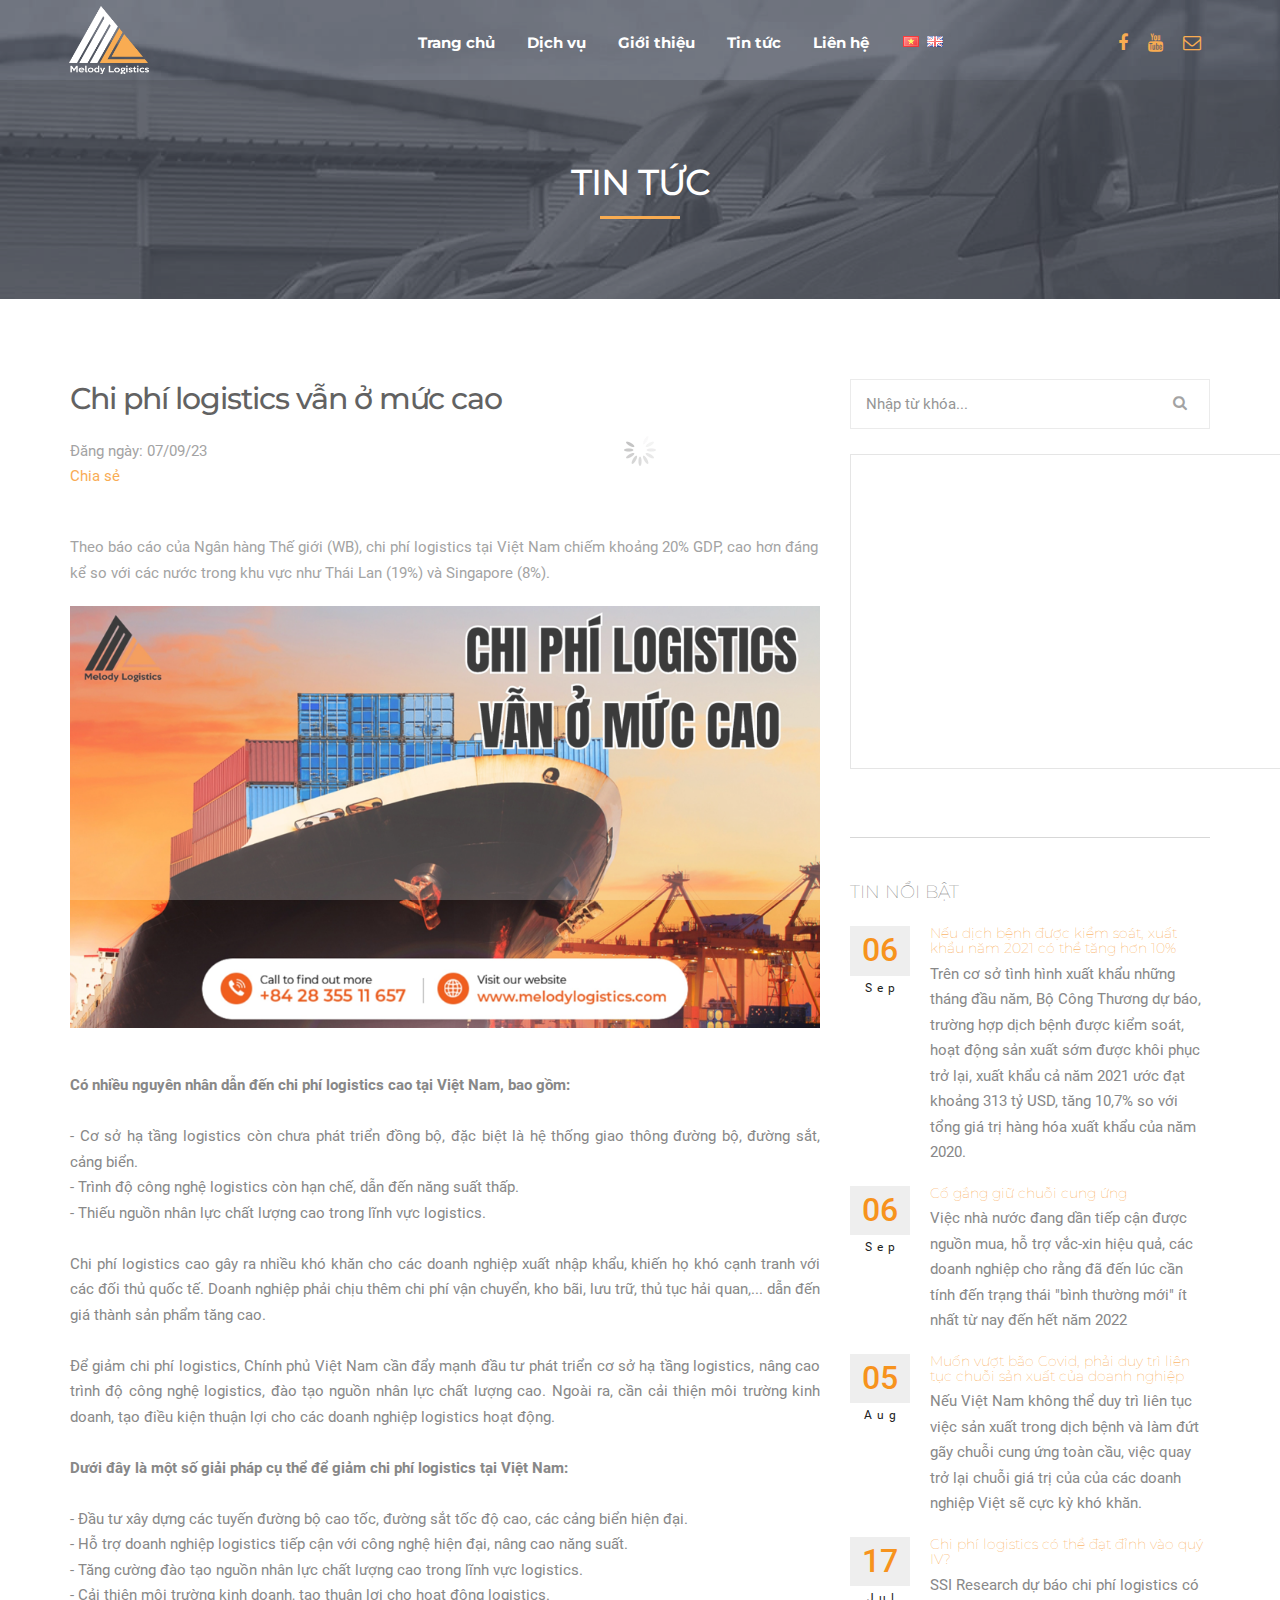
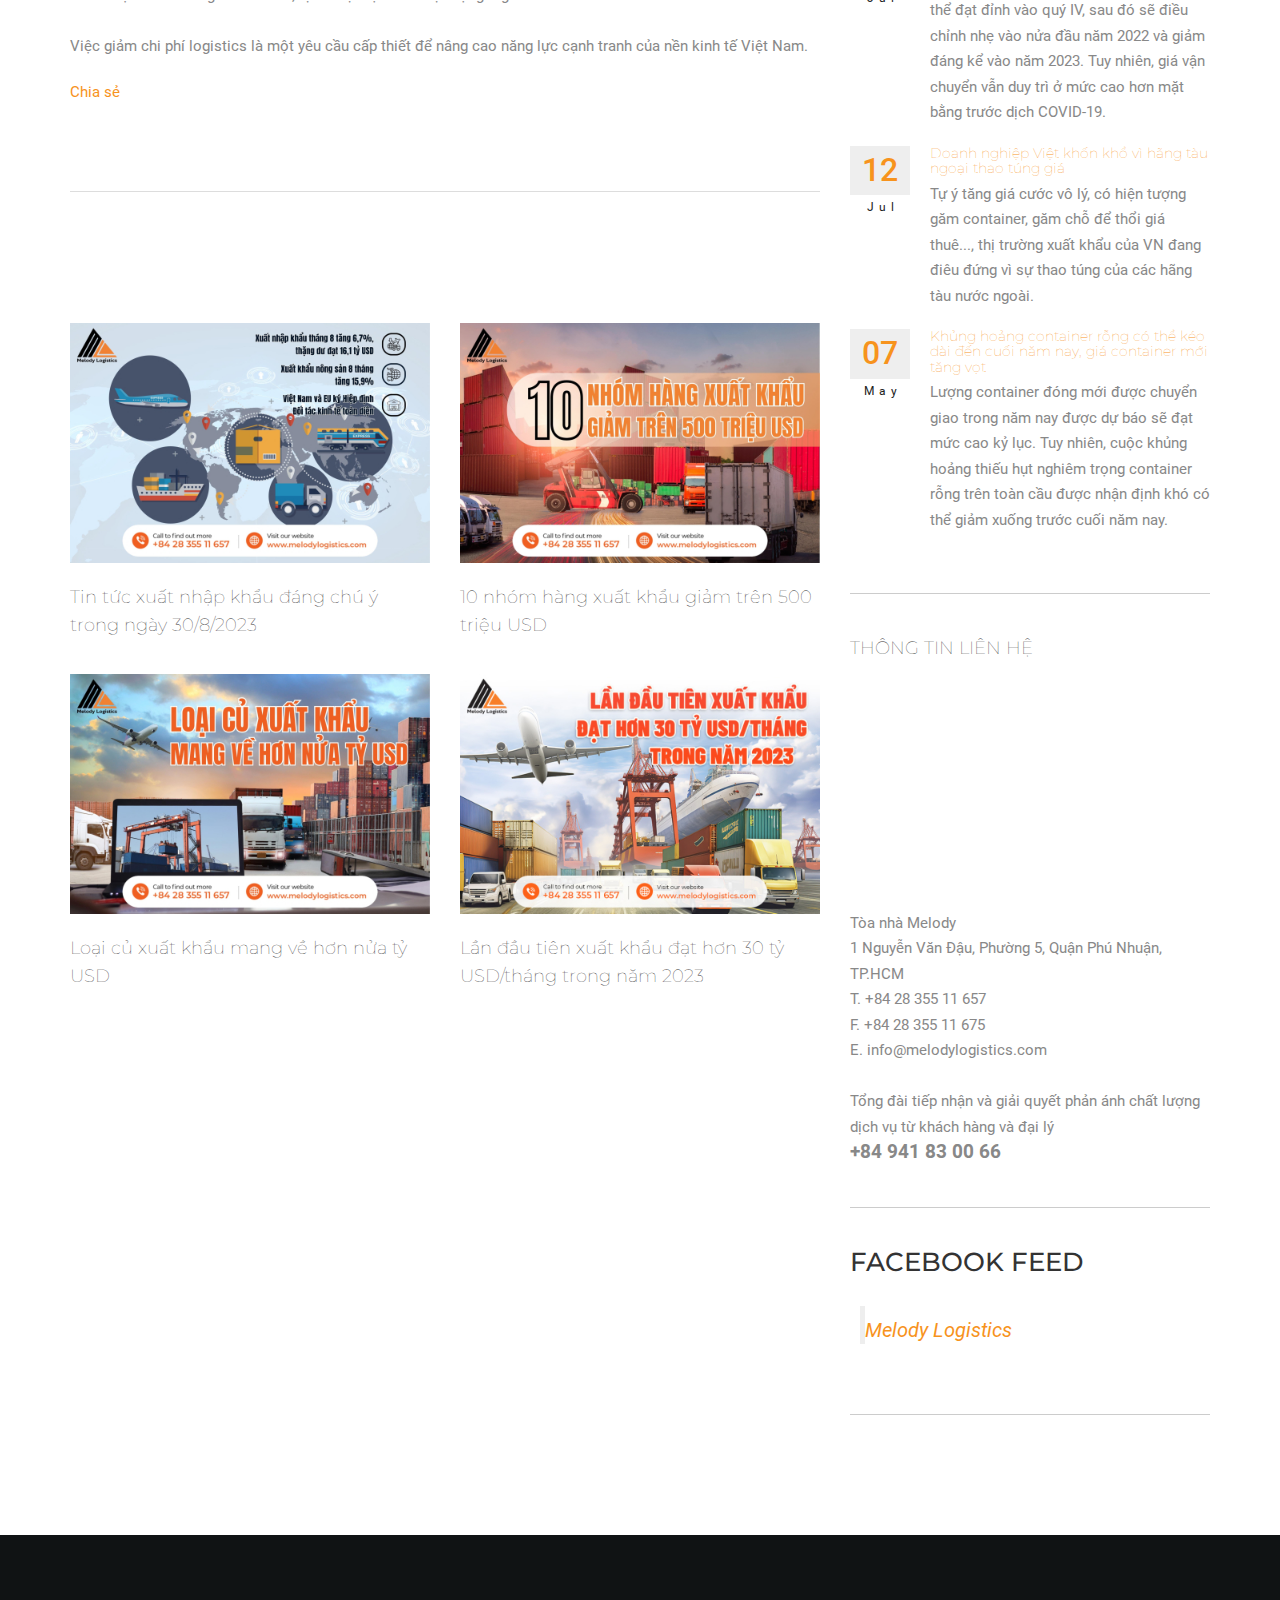
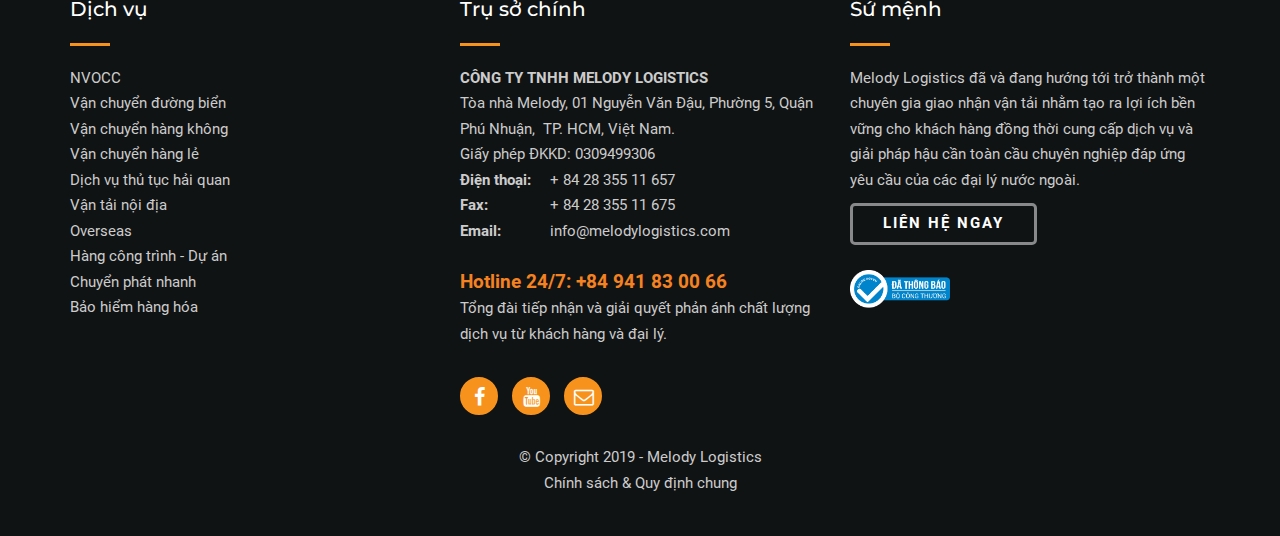
==== bang-nhieu-no-luc-xuat-khau-ca-nam-2023-se-dat-ket-qua-kha-quan-1033.html @ c4e20d97 "init website" ====
<!DOCTYPE html>
<html lang="vi">
<head>
    <title>Chi phí logistics vẫn ở mức cao</title>
    <link rel="canonical" href="chi-phi-logistics-van-o-muc-cao-1032.html">
    	<meta http-equiv="Content-Type" content="text/html; charset=utf-8" />
	<!-- Responsive -->
	<meta http-equiv="X-UA-Compatible" content="IE=edge">
	<meta name="viewport" content="width=device-width, initial-scale=1.0, maximum-scale=1.0, user-scalable=0">
	<!--[if lt IE 9]><script src="https://cdnjs.cloudflare.com/ajax/libs/html5shiv/3.7.3/html5shiv.js"></script><![endif]-->
	<!--[if lt IE 9]><script src="js/respond.js"></script><![endif]-->
		<meta name="keywords" content="logistics">
	<meta name="description" content="Theo báo cáo của Ngân hàng Thế giới (WB), chi phí logistics tại Việt Nam chiếm khoảng 20% GDP, cao hơn đáng kể so với các nước trong khu vực như Thái Lan (19%) và Singapore (8%).">
	<meta name="category" content="Logistics, Xuất khẩu, nhập khẩu, Vận chuyển hàng không, Vận chuyển đường biển, Vận chuyển nội địa, Khai báo hải quan" />
	<meta name="author" content="melodylogistics.com" />
	<meta name="format-detection" content="telephone=no">
	<meta name="resource-type" content="Document" />
	<meta name="distribution" content="Global" />
	<meta name="revisit-after" content="1 day" />
	<meta name="robots" content="index, follow">	<meta name="language" content="vi,en" />
	
	<link rel="alternate" href="http://melodylogistics.com/chi-phi-logistics-van-o-muc-cao-1032.html" hreflang="vi-vn">
	    <link rel="alternate" href="http://melodylogistics.com/home-en.html" hreflang="en-us">
    
	<link rel="shortcut icon" href="templates/pc/01/assets/img/brand-icon.png">
	<link rel="image_src" href="templates/pc/01/assets/img/brand-logo.png" />

	<link rel="stylesheet" type="text/css" href="templates/pc/01/assets/css/bootstrap.css" media="screen" />
	<link rel="stylesheet" type="text/css" href="templates/pc/01/assets/css/import-font.css" media="screen" />
	<link rel="stylesheet" type="text/css" href="templates/pc/01/assets/fonts/font-awesome/css/font-awesome.css" media="screen" />
	<link rel="stylesheet" type="text/css" href="templates/pc/01/assets/fonts/et-line-font/style.css" media="screen" />
	<link rel="stylesheet" type="text/css" href="templates/pc/01/assets/rs-plugin/css/settings.css" media="screen" />
	<link rel="stylesheet" type="text/css" href="templates/pc/01/assets/css/owl.carousel.css" media="screen" />
	<link rel="stylesheet" type="text/css" href="templates/pc/01/assets/css/owl.theme.css" media="screen" />
	<link rel="stylesheet" type="text/css" href="templates/pc/01/assets/css/animate.css" media="screen" />
	<link rel="stylesheet" type="text/css" href="templates/pc/01/assets/css/magnific-popup.css" media="screen" />
	<link rel="stylesheet" type="text/css" href="templates/pc/01/assets/css/jquery-ui.css" media="screen" />
	<link rel="stylesheet" type="text/css" href="templates/pc/01/assets/css/let-it-snow.css" media="screen" />
	
		<link rel="stylesheet" type="text/css" href="templates/pc/01/assets/css/fonts.css?v=1530714204" media="screen" />
	
		<link rel="stylesheet" type="text/css" href="templates/pc/01/assets/css/style.css?v=1597909998" media="screen" />
	
	<link rel="stylesheet" type="text/css" href="templates/pc/01/assets/css/rev-settings.css" media="screen" />
	

	<!-- Google Tag Manager -->
	<script>(function(w,d,s,l,i){w[l]=w[l]||[];w[l].push({'gtm.start':
	new Date().getTime(),event:'gtm.js'});var f=d.getElementsByTagName(s)[0],
	j=d.createElement(s),dl=l!='dataLayer'?'&l='+l:'';j.async=true;j.src=
	'gtm.js?id='+i+dl;f.parentNode.insertBefore(j,f);
	})(window,document,'script','dataLayer','GTM-MRBWMZ5');</script>
	<!-- End Google Tag Manager -->    <link rel="image_src" href="uploads/2023/melodylogistics_com_ctc_t1694069245_yGzT.jpg" />
    <meta property="og:type" content="website" />
    <meta property="og:site_name" content="Melody Logistics" />
    <meta property="og:title" content="Chi phí logistics vẫn ở mức cao" />
    <meta property="og:image" content="http://melodylogistics.com/uploads/2023/melodylogistics_com_ctc_t1694069245_yGzT.jpg" />
    <meta property="og:image:secure_url" content="uploads/2023/melodylogistics_com_ctc_t1694069245_yGzT.jpg" />
    <meta property="og:image:alt" content="Chi phí logistics vẫn ở mức cao" />
    <meta property="og:description" content="Theo báo cáo của Ngân hàng Thế giới (WB), chi phí logistics tại Việt Nam chiếm khoảng 20% GDP, cao hơn đáng kể so với các nước trong khu vực như Thái Lan (19%) và Singapore (8%)." />
    <meta property="og:url" content="chi-phi-logistics-van-o-muc-cao-1032.html" />
</head>
<body>

    <div id="preloader"></div>
    <div id="wrapper">
               <!-- Google Tag Manager (noscript) -->
        <noscript><iframe src="ns.html?id=GTM-MRBWMZ5"
        height="0" width="0" style="display:none;visibility:hidden"></iframe></noscript>
        <!-- End Google Tag Manager (noscript) -->


<!-- Messenger Plugin chat Code -->
    <div id="fb-root"></div>

    <!-- Your Plugin chat code -->
    <div id="fb-customer-chat" class="fb-customerchat">
    </div>

    <script>
      var chatbox = document.getElementById('fb-customer-chat');
      chatbox.setAttribute("page_id", "296830853773862");
      chatbox.setAttribute("attribution", "biz_inbox");
    </script>

        <!-- Your SDK code -->
        <script>
          window.fbAsyncInit = function() {
            FB.init({
              xfbml            : true,
              version          : 'v14.0'
            });
          };

          (function(d, s, id) {
            var js, fjs = d.getElementsByTagName(s)[0];
            if (d.getElementById(id)) return;
            js = d.createElement(s); js.id = id;
            js.src = 'https://connect.facebook.net/vi_VN/sdk/xfbml.customerchat.js';
            fjs.parentNode.insertBefore(js, fjs);
          }(document, 'script', 'facebook-jssdk'));
        </script>
    
        <!-- Your customer chat code -->
        <div class="fb-customerchat"
        attribution=setup_tool
        page_id="296830853773862"
        theme_color="#ff7e29"
        logged_in_greeting="Chúng tôi có thể giúp gì được cho bạn?"
        logged_out_greeting="Chúng tôi có thể giúp gì được cho bạn?">
        </div>
        <style>
        .fb_customer_chat_bubble_pop_in {
        bottom: 50pt !important;
        }
        .fb_customer_chat_bounce_in_v2 {
        bottom: 95pt !important;
        }
        </style>

        <!-- header begin -->
        <header>
            <div class="container">
                <span id="menu-btn"></span>
                <div class="row">
                    <div class="col-md-3">

                        <!-- logo begin -->
                        <div id="logo">
                            <div class="inner">
                                <a href="trang-chu.html" title="Trang chủ">
                                    <img src="templates/pc/01/assets/img/logo.png" alt="" class="logo-1">
                                    <img src="templates/pc/01/assets/img/logo-2.png" alt="" class="logo-2">
                                </a>

                            </div>
                        </div>
                        <!-- logo close -->

                    </div>

                    <div class="col-md-9">

                        <!-- mainmenu begin -->
                        <nav id="mainmenu-container">
                            <ul id="mainmenu">
                                <li><a href="trang-chu.html" title="Trang chủ">Trang chủ</a></li>
                                <li><a href="javascript:void(0);" title="Dịch vụ">Dịch vụ</a>
                                    <ul>
										                                        <li><a href="nvocc-1.html" title="NVOCC">NVOCC</a></li>
										                                        <li><a href="van-chuyen-duong-bien-2.html" title="Vận chuyển đường biển">Vận chuyển đường biển</a></li>
										                                        <li><a href="van-chuyen-hang-khong-3.html" title="Vận chuyển hàng không">Vận chuyển hàng không</a></li>
										                                        <li><a href="van-chuyen-hang-le-4.html" title="Vận chuyển hàng lẻ">Vận chuyển hàng lẻ</a></li>
										                                        <li><a href="dich-vu-thu-tuc-hai-quan-5.html" title="Dịch vụ thủ tục hải quan">Dịch vụ thủ tục hải quan</a></li>
										                                        <li><a href="van-tai-noi-dia-6.html" title="Vận tải nội địa">Vận tải nội địa</a></li>
										                                        <li><a href="overseas-7.html" title="Overseas">Overseas</a></li>
										                                        <li><a href="hang-cong-trinh-du-an-8.html" title="Hàng công trình - Dự án">Hàng công trình - Dự án</a></li>
										                                        <li><a href="chuyen-phat-nhanh-106.html" title="Chuyển phát nhanh">Chuyển phát nhanh</a></li>
										                                        <li><a href="bao-hiem-248.html" title="Bảo hiểm hàng hóa">Bảo hiểm hàng hóa</a></li>
										                                    </ul>
                                </li>
                                <li><a href="gioi-thieu-1.html" title="Giới thiệu">Giới thiệu</a></li>
                                <li><a href="javascript:void(0);" title="Tin tức">Tin tức</a>
                                    <ul>
										                                        <li><a href="tin-chuyen-nganh-1.html" title="Tin chuyên ngành">Tin chuyên ngành</a></li>
										                                        <li><a href="kien-thuc-chuyen-nganh-11.html" title="Kiến thức chuyên ngành">Kiến thức chuyên ngành</a></li>
										                                        <li><a href="tin-noi-bo-9.html" title="Tin nội bộ">Tin nội bộ</a></li>
										                                        <li><a href="tuyen-dung-10.html" title="Tuyển dụng">Tuyển dụng</a></li>
										                                    </ul>
                                </li>
                                <li><a href="lien-he-5.html" title="Liên hệ">Liên hệ</a></li>
				                <li>
									<div class="language">
										<a class="lang ivn" href="chi-phi-logistics-van-o-muc-cao-1032.html" title="Tiếng Việt"></a>
                                                                                <a class="lang ien" href="home-en.html" title="English"></a>
                                        									</div><!-- .langauge -->
				                </li>
                            </ul>
                        </nav>
                        <!-- mainmenu close -->

                        <!-- social icons -->
                        <div class="social">
                            <a href="https://www.facebook.com/melodylogistics/" target="_blank"><i class="fa fa-facebook"></i></a>
                            <a href="channel/UCP0BFwddHaBGBmp3jdzWpYw/featured?view_as=subscriber" target="_blank"><i class="fa fa-youtube"></i></a>
                            <a href="mailto:info@melodylogistics.com"><i class="fa fa-envelope-o"></i></a>
                        </div>
                        <!-- social icons close -->

                    </div>
                </div>
            </div>
        </header>
        <!-- header close -->

        <!-- subheader begin -->
        <section id="subheader" class="no-bottom" data-stellar-background-ratio="0.5">
            <div class="overlay">
                <div class="container">
                    <div class="row">
                        <div class="col-md-12">
                            <div class="cat-title">Tin tức</div>
                            <div class="small-border wow flipInY" data-wow-delay=".8s" data-wow-duration=".8s"></div>
                        </div>
                    </div>
                </div>
            </div>
        </section>
        <!-- subheader close -->

        <div class="clearfix"></div>

        <!-- content begin -->
        <div id="content">
            <div class="container">
                <div class="row">
                    <div class="col-md-8">
                        <h1>Chi phí logistics vẫn ở mức cao</h1>
                        <div class="date">
                        	Đăng ngày: 07/09/23	                        
	                        <div class="fb-share-button" data-href="chi-phi-logistics-van-o-muc-cao-1032.html" data-layout="button" data-size="small"><a target="_blank" href="https://www.facebook.com/sharer/sharer.php?u=chi-phi-logistics-van-o-muc-cao-1032.html" class="fb-xfbml-parse-ignore">Chia sẻ</a></div>

	                        <div class="zalo-share-button" data-href="chi-phi-logistics-van-o-muc-cao-1032.html" data-oaid="2105215369263167450" data-layout="1" data-color="blue" data-customize="false" style="vertical-align: bottom;"></div>
                        </div>
                        <div class="preview">Theo báo cáo của Ngân hàng Thế giới (WB), chi phí logistics tại Việt Nam chiếm khoảng 20% GDP, cao hơn đáng kể so với các nước trong khu vực như Thái Lan (19%) và Singapore (8%).
</div>
                        <div class="content"><div style="text-align: justify;"><img src="[data-uri]" alt=""></div><div style="text-align: justify;"><br></div><div style="text-align: justify;"><span style="font-weight: bold;">Có nhiều nguyên nhân dẫn đến chi phí logistics cao tại Việt Nam, bao gồm:</span></div><div style="text-align: justify;"><br></div><div style="text-align: justify;">- Cơ sở hạ tầng logistics còn chưa phát triển đồng bộ, đặc biệt là hệ thống giao thông đường bộ, đường sắt, cảng biển.</div><div style="text-align: justify;">- Trình độ công nghệ logistics còn hạn chế, dẫn đến năng suất thấp.</div><div style="text-align: justify;">- Thiếu nguồn nhân lực chất lượng cao trong lĩnh vực logistics.</div><div style="text-align: justify;"><br></div><div style="text-align: justify;">Chi phí logistics cao gây ra nhiều khó khăn cho các doanh nghiệp xuất nhập khẩu, khiến họ khó cạnh tranh với các đối thủ quốc tế. Doanh nghiệp phải chịu thêm chi phí vận chuyển, kho bãi, lưu trữ, thủ tục hải quan,... dẫn đến giá thành sản phẩm tăng cao.</div><div style="text-align: justify;"><br></div><div style="text-align: justify;">Để giảm chi phí logistics, Chính phủ Việt Nam cần đẩy mạnh đầu tư phát triển cơ sở hạ tầng logistics, nâng cao trình độ công nghệ logistics, đào tạo nguồn nhân lực chất lượng cao. Ngoài ra, cần cải thiện môi trường kinh doanh, tạo điều kiện thuận lợi cho các doanh nghiệp logistics hoạt động.</div><div style="text-align: justify;"><br></div><div style="text-align: justify;"><span style="font-weight: bold;">Dưới đây là một số giải pháp cụ thể để giảm chi phí logistics tại Việt Nam:</span></div><div style="text-align: justify;"><br></div><div style="text-align: justify;">- Đầu tư xây dựng các tuyến đường bộ cao tốc, đường sắt tốc độ cao, các cảng biển hiện đại.</div><div style="text-align: justify;">- Hỗ trợ doanh nghiệp logistics tiếp cận với công nghệ hiện đại, nâng cao năng suất.</div><div style="text-align: justify;">- Tăng cường đào tạo nguồn nhân lực chất lượng cao trong lĩnh vực logistics.</div><div style="text-align: justify;">- Cải thiện môi trường kinh doanh, tạo thuận lợi cho hoạt động logistics.</div><div style="text-align: justify;"><br></div><div style="text-align: justify;">Việc giảm chi phí logistics là một yêu cầu cấp thiết để nâng cao năng lực cạnh tranh của nền kinh tế Việt Nam.</div></div>

                        <div class="fb-share-button" data-href="chi-phi-logistics-van-o-muc-cao-1032.html" data-layout="button" data-size="small"><a target="_blank" href="https://www.facebook.com/sharer/sharer.php?u=chi-phi-logistics-van-o-muc-cao-1032.html" class="fb-xfbml-parse-ignore">Chia sẻ</a></div>
                            
                        <div class="zalo-share-button" data-href="chi-phi-logistics-van-o-muc-cao-1032.html" data-oaid="2105215369263167450" data-layout="1" data-color="blue" data-customize="false" style="vertical-align: bottom;"></div>
                        
                        <div class="divider-line"></div>
                        <div class="text-center">
                            <h2 class="wow fadeInUp" data-wow-delay="0">Bản tin khác</h2>
                            <div class="small-border wow flipInY" data-wow-delay=".2s" data-wow-duration=".8s"></div>
                        </div>
                        <div id="newslist" class="news-list">
                            <div class="row">
                                                                <div class="col-md-6 news-item item">
                                    <a href="tin-tuc-xuat-nhap-khau-dang-chu-y-trong-ngay-30-8-2023-1031.html" title="Tin tức xuất nhập khẩu đáng chú ý trong ngày 30/8/2023"><img src="uploads/2023/melodylogistics_com_ctc_t1693367497_wAmS.jpg" alt="Tin tức xuất nhập khẩu đáng chú ý trong ngày 30/8/2023" class="img-responsive"></a>
                                    <div class="desc">
                                         <a href="tin-tuc-xuat-nhap-khau-dang-chu-y-trong-ngay-30-8-2023-1031.html" title="Tin tức xuất nhập khẩu đáng chú ý trong ngày 30/8/2023">
                                            <h3>Tin tức xuất nhập khẩu đáng chú ý trong ngày 30/8/2023</h3>
                                        </a>
                                    </div>
                                </div>
                                                                <div class="col-md-6 news-item item">
                                    <a href="10-nhom-hang-xuat-khau-giam-tren-500-trieu-usd-1030.html" title="10 nhóm hàng xuất khẩu giảm trên 500 triệu USD"><img src="uploads/2023/melodylogistics_com_ctc_t1692761741_L5CV.jpg" alt="10 nhóm hàng xuất khẩu giảm trên 500 triệu USD" class="img-responsive"></a>
                                    <div class="desc">
                                         <a href="10-nhom-hang-xuat-khau-giam-tren-500-trieu-usd-1030.html" title="10 nhóm hàng xuất khẩu giảm trên 500 triệu USD">
                                            <h3>10 nhóm hàng xuất khẩu giảm trên 500 triệu USD</h3>
                                        </a>
                                    </div>
                                </div>
                                                                <div class="clearfix"></div>
                                                                <div class="col-md-6 news-item item">
                                    <a href="loai-cu-xuat-khau-mang-ve-hon-nua-ty-usd-1029.html" title="Loại củ xuất khẩu mang về hơn nửa tỷ USD"><img src="uploads/2023/melodylogistics_com_ctc_t1692170018_kbfx.jpg" alt="Loại củ xuất khẩu mang về hơn nửa tỷ USD" class="img-responsive"></a>
                                    <div class="desc">
                                         <a href="loai-cu-xuat-khau-mang-ve-hon-nua-ty-usd-1029.html" title="Loại củ xuất khẩu mang về hơn nửa tỷ USD">
                                            <h3>Loại củ xuất khẩu mang về hơn nửa tỷ USD</h3>
                                        </a>
                                    </div>
                                </div>
                                                                <div class="col-md-6 news-item item">
                                    <a href="lan-dau-tien-xuat-khau-dat-hon-30-ty-usd-thang-trong-nam-2023-1028.html" title="Lần đầu tiên xuất khẩu đạt hơn 30 tỷ USD/tháng trong năm 2023"><img src="uploads/2023/melodylogistics_com_ctc_t1691488071_wdtv.jpg" alt="Lần đầu tiên xuất khẩu đạt hơn 30 tỷ USD/tháng trong năm 2023" class="img-responsive"></a>
                                    <div class="desc">
                                         <a href="lan-dau-tien-xuat-khau-dat-hon-30-ty-usd-thang-trong-nam-2023-1028.html" title="Lần đầu tiên xuất khẩu đạt hơn 30 tỷ USD/tháng trong năm 2023">
                                            <h3>Lần đầu tiên xuất khẩu đạt hơn 30 tỷ USD/tháng trong năm 2023</h3>
                                        </a>
                                    </div>
                                </div>
                                                                <div class="clearfix"></div>
                                                            </div>
                        </div>

                    </div>

                                        <div id="sidebar" class="col-md-4">

                        <div class="search-bar">
                            <script type="text/javascript">
                                function check_keyword() {
                                    if(document.search.keyword.value=="") {
                                        alert("Bạn chưa nhập từ khóa để tìm kiếm.");
                                        document.search.keyword.focus();
                                        return false;
                                    }
                                    return true;
                                }
                            </script>
                            <form onsubmit="return check_keyword();" action="tim-kiem/" name="search" method="POST">
                                <input class="" id="keyword" name="keyword" autocomplete="off" placeholder="Nhập từ khóa...">
                                <button type="submit"><i class="fa fa-search"></i></button>
                            </form>
                        </div>

                       <!--About Widget-->
                        <div class="widget about_clip">
                            <iframe width="560" height="315" src="embed/vEWs8cb2vG4" frameborder="0" allow="accelerometer; autoplay; clipboard-write; encrypted-media; gyroscope; picture-in-picture" allowfullscreen></iframe>
                        </div>

                                                <div class="widget latest_news">
                            <h3>Tin nổi bật</h3>
                            <ul class="bloglist-small">
                                                                    <li>
                                    <div class="date-box">
                                        <span class="day">06</span>
                                        <span class="month">Sep</span>
                                    </div>
                                    <div class="txt">
                                        <h5><a href="neu-dich-benh-duoc-kiem-soat-xuat-khau-nam-2021-co-the-tang-hon-10-924.html" title="Nếu dịch bệnh được kiểm soát, xuất khẩu năm 2021 có thể tăng hơn 10%">Nếu dịch bệnh được kiểm soát, xuất khẩu năm 2021 có thể tăng hơn 10%</a></h5>
                                        <div>
                                            <div>Trên cơ sở tình hình xuất khẩu những tháng đầu năm, Bộ Công Thương dự báo, trường hợp dịch bệnh được kiểm soát, hoạt động sản xuất sớm được khôi phục trở lại, xuất khẩu cả năm 2021 ước đạt khoảng 313 tỷ USD, tăng 10,7% so với tổng giá trị hàng hóa xuất khẩu của năm 2020.</div>
                                        </div>
                                    </div>
                                </li>
                                                                    <li>
                                    <div class="date-box">
                                        <span class="day">06</span>
                                        <span class="month">Sep</span>
                                    </div>
                                    <div class="txt">
                                        <h5><a href="co-gang-giu-chuoi-cung-ung-923.html" title="Cố gắng giữ chuỗi cung ứng">Cố gắng giữ chuỗi cung ứng</a></h5>
                                        <div>
                                            <div>Việc nhà nước đang dần tiếp cận được nguồn mua, hỗ trợ vắc-xin hiệu quả, các doanh nghiệp cho rằng đã đến lúc cần tính đến trạng thái "bình thường mới" ít nhất từ nay đến hết năm 2022</div>
                                        </div>
                                    </div>
                                </li>
                                                                    <li>
                                    <div class="date-box">
                                        <span class="day">05</span>
                                        <span class="month">Aug</span>
                                    </div>
                                    <div class="txt">
                                        <h5><a href="muon-vuot-bao-covid-phai-duy-tri-lien-tuc-chuoi-san-xuat-cua-doanh-nghiep-918.html" title="Muốn vượt bão Covid, phải duy trì liên tục chuỗi sản xuất của doanh nghiệp">Muốn vượt bão Covid, phải duy trì liên tục chuỗi sản xuất của doanh nghiệp</a></h5>
                                        <div>
                                            <div>Nếu Việt Nam không thể duy trì liên tục việc sản xuất trong dịch bệnh và làm đứt gãy chuỗi cung ứng toàn cầu, việc quay trở lại chuỗi giá trị của của các doanh nghiệp Việt sẽ cực kỳ khó khăn.</div>
                                        </div>
                                    </div>
                                </li>
                                                                    <li>
                                    <div class="date-box">
                                        <span class="day">17</span>
                                        <span class="month">Jul</span>
                                    </div>
                                    <div class="txt">
                                        <h5><a href="chi-phi-logistics-co-the-dat-dinh-vao-quy-iv-917.html" title="Chi phí logistics có thể đạt đỉnh vào quý IV?">Chi phí logistics có thể đạt đỉnh vào quý IV?</a></h5>
                                        <div>
                                            <div>SSI Research dự báo chi phí logistics có thể đạt đỉnh vào quý IV, sau đó sẽ điều chỉnh nhẹ vào nửa đầu năm 2022 và giảm đáng kể vào năm 2023. Tuy nhiên, giá vận chuyển vẫn duy trì ở mức cao hơn mặt bằng trước dịch COVID-19.</div>
                                        </div>
                                    </div>
                                </li>
                                                                    <li>
                                    <div class="date-box">
                                        <span class="day">12</span>
                                        <span class="month">Jul</span>
                                    </div>
                                    <div class="txt">
                                        <h5><a href="doanh-nghiep-viet-khon-kho-vi-hang-tau-ngoai-thao-tung-gia-916.html" title="Doanh nghiệp Việt khốn khổ vì hãng tàu ngoại thao túng giá">Doanh nghiệp Việt khốn khổ vì hãng tàu ngoại thao túng giá</a></h5>
                                        <div>
                                            <div>Tự ý tăng giá cước vô lý, có hiện tượng găm container, găm chỗ để thổi giá thuê..., thị trường xuất khẩu của VN đang điêu đứng vì sự thao túng của các hãng tàu nước ngoài.</div>
                                        </div>
                                    </div>
                                </li>
                                                                    <li>
                                    <div class="date-box">
                                        <span class="day">07</span>
                                        <span class="month">May</span>
                                    </div>
                                    <div class="txt">
                                        <h5><a href="khung-hoang-container-rong-co-the-keo-dai-den-cuoi-nam-nay-gia-container-moi-tang-vot-901.html" title="Khủng hoảng container rỗng có thể kéo dài đến cuối năm nay, giá container mới tăng vọt">Khủng hoảng container rỗng có thể kéo dài đến cuối năm nay, giá container mới tăng vọt</a></h5>
                                        <div>
                                            <div>Lượng container đóng mới được chuyển giao trong năm nay được dự báo sẽ đạt mức cao kỷ lục. Tuy nhiên, cuộc khủng hoảng thiếu hụt nghiêm trọng container rỗng trên toàn cầu được nhận định khó có thể giảm xuống trước cuối năm nay.</div>
                                        </div>
                                    </div>
                                </li>
                                                                </ul>
                        </div>
                        
                        <!-- widget text -->
                        <div class="widget widget-text">
                            <h3>Thông tin liên hệ</h3>

                                                        <div class="gmap">
                                <iframe src="maps/embed?pb=!1m14!1m8!1m3!1d489.88651550713735!2d106.686822!3d10.804256!3m2!1i1024!2i768!4f13.1!3m3!1m2!1s0x0%3A0xad1817a28e1b0029!2sMelody+Logistics+Co.%2C+Ltd!5e0!3m2!1sen!2sus!4v1545625594929" width="600" height="450" frameborder="0" style="border:0" allowfullscreen></iframe>                            </div>

                            Tòa nhà Melody<br>
                        1 Nguyễn Văn Đậu, Phường 5, Quận Phú Nhuận, TP.HCM<br><div>
                        T. +84 28 355 11 657</div><div>F. +84 28 355 11 675<br></div>
                        E. info@melodylogistics.com<div><br></div><div>Tổng đài tiếp nhận và giải quyết phản ánh chất lượng dịch vụ từ khách hàng và đại lý</div><div><span style="font-size: 14pt; font-weight: bold;">+84 941 83 00 66</span></div>                        </div>
                        <!-- widget text -->

                        <!-- Facebook Post Widget -->
                        <div class="widget facebook-widget">
                            <div class="facebook-widget-content">
                                <div class="top-image" style="background-image:url(images/resource/instagram-10.jpg)"></div>
                                <h2>Facebook Feed</h2>
                                <div class="likes-box">
                                    <div class="image">
                                        <div class="fb-page" data-href="https://www.facebook.com/melodylogistics/" data-small-header="false" data-adapt-container-width="true" data-hide-cover="false" data-show-facepile="true"><blockquote cite="https://www.facebook.com/melodylogistics/" class="fb-xfbml-parse-ignore"><a href="https://www.facebook.com/melodylogistics/">Melody Logistics</a></blockquote></div>
                                    </div>
                                </div>
                            </div>
                        </div>

                    </div>
    
                    
                </div>
            </div>
        </div>
        <!-- content close -->
        
                <!-- footer begin -->
        <footer>
            <div class="container">
                <div class="row">



                    <div class="col-md-4">
                        <h3>Dịch vụ</h3>
                        <div class="tiny-border"></div>
                        <ul>
                                                        <li><a href="nvocc-1.html" title="NVOCC">NVOCC</a></li>
                                                        <li><a href="van-chuyen-duong-bien-2.html" title="Vận chuyển đường biển">Vận chuyển đường biển</a></li>
                                                        <li><a href="van-chuyen-hang-khong-3.html" title="Vận chuyển hàng không">Vận chuyển hàng không</a></li>
                                                        <li><a href="van-chuyen-hang-le-4.html" title="Vận chuyển hàng lẻ">Vận chuyển hàng lẻ</a></li>
                                                        <li><a href="dich-vu-thu-tuc-hai-quan-5.html" title="Dịch vụ thủ tục hải quan">Dịch vụ thủ tục hải quan</a></li>
                                                        <li><a href="van-tai-noi-dia-6.html" title="Vận tải nội địa">Vận tải nội địa</a></li>
                                                        <li><a href="overseas-7.html" title="Overseas">Overseas</a></li>
                                                        <li><a href="hang-cong-trinh-du-an-8.html" title="Hàng công trình - Dự án">Hàng công trình - Dự án</a></li>
                                                        <li><a href="chuyen-phat-nhanh-106.html" title="Chuyển phát nhanh">Chuyển phát nhanh</a></li>
                                                        <li><a href="bao-hiem-248.html" title="Bảo hiểm hàng hóa">Bảo hiểm hàng hóa</a></li>
                                                    </ul>
                    </div>

                    <div class="col-md-4">
                                                <h3>Trụ sở chính</h3>
                        <div class="tiny-border"></div>
                        <div><span style="font-weight: bold;">CÔNG TY TNHH MELODY LOGISTICS<br></span></div>Tòa nhà Melody, 01 Nguyễn Văn Đậu, Phường 5, Quận Phú Nhuận,&nbsp; TP. HCM, Việt Nam.<div>Giấy phép ĐKKD: 0309499306<br><table style="border-collapse:collapse;width:100%;"><tbody><tr><td style="border:#000000 0px solid; width: 90px"><span style="font-weight: bold;">Điện thoại:</span></td><td style="border:#000000 0px solid">+ 84 28 355 11 657</td></tr><tr><td style="border:#000000 0px solid; width: 90px"><span style="font-weight: bold;">Fax:</span></td><td style="border:#000000 0px solid">+ 84 28 355 11 675</td></tr><tr><td style="border:#000000 0px solid; width: 90px"><span style="font-weight: bold;">Email:</span></td><td style="border:#000000 0px solid">info@melodylogistics.com</td></tr></tbody></table><span style="color: rgb(245, 130, 32);"></span><div><br></div><div><div><span style="font-size: 14pt; font-weight: bold; color: rgb(245, 130, 32);">Hotline 24/7: +84 941 83 00 66</span></div><div>Tổng đài tiếp nhận và giải quyết phản ánh chất lượng dịch vụ từ khách hàng và đại lý.</div></div></div>
                        <div class="divider-single"></div>
                        <div class="social-icons">
                            <a href="https://www.facebook.com/melodylogistics/" target="_blank"><i class="fa fa-facebook"></i></a>
                            <a href="channel/UCP0BFwddHaBGBmp3jdzWpYw/featured?view_as=subscriber" target="_blank"><i class="fa fa-youtube"></i></a>
                            <a href="mailto:info@melodylogistics.com"><i class="fa fa-envelope-o"></i></a>
                        </div>
                    </div>

                    <div class="col-md-4">
                                                <h3>Sứ mệnh</h3>
                        <div class="tiny-border"></div>
                        <p>Melody Logistics đã và đang hướng tới trở thành một chuyên gia giao nhận vận tải nhằm tạo ra lợi ích bền vững cho khách hàng đồng thời cung cấp dịch vụ và giải pháp hậu cần toàn cầu chuyên nghiệp đáp ứng yêu cầu của các đại lý nước ngoài.</p>
                        <a href="lien-he-5.html" title="Liên hệ ngay" class="btn-border-light">Liên hệ ngay</a>
                        <br/><br/><a href="http://online.gov.vn/HomePage/CustomWebsiteDisplay.aspx?DocId=58281" target="_blank"><img src="templates/pc/01/assets/img/20150827110756-dathongbao.png" width="100" border="0"></a>
                    </div>

                </div>
            </div>
            <div class="divider"></div>

            <div class="container">
                <div class="row">
                    <div class="col-md-12 text-center">
                        <div class="spacer-single"></div>
                        &copy; Copyright 2019 - Melody Logistics<br/>
                        <a href="chinh-sach-quy-dinh-chung-7.html" title="Chính sách & Quy định chung">Chính sách & Quy định chung</a>
                    </div>
                </div>
            </div>
        </footer>
        <!-- footer close -->



    </div>

        <!-- LOAD JS FILES -->
    <script src="templates/pc/01/assets/js/jquery.min.js"></script>
    <script src="templates/pc/01/assets/js/bootstrap.min.js"></script>
    <script src="templates/pc/01/assets/js/jquery.isotope.min.js"></script>
    <script src="templates/pc/01/assets/js/easing.js"></script>
    <script src="templates/pc/01/assets/js/jquery.ui.totop.js"></script>
    <script src="templates/pc/01/assets/js/ender.js"></script>
    <script src="templates/pc/01/assets/js/owl.carousel.js"></script>
    <script src="templates/pc/01/assets/js/jquery.fitvids.js"></script>
    <script src="templates/pc/01/assets/js/jquery.plugin.js"></script>
    <script src="templates/pc/01/assets/js/wow.min.js"></script>
    <script src="templates/pc/01/assets/js/jquery.magnific-popup.min.js"></script>
    <script src="templates/pc/01/assets/js/jquery.stellar.js"></script>
    <script src="templates/pc/01/assets/js/typed.js"></script>
    <script src="templates/pc/01/assets/js/jquery.scrollto.js"></script>
    <script src="templates/pc/01/assets/js/jquery-ui.js"></script>

		<script type="text/javascript" src="templates/pc/01/assets/js/custom.js?v=1579070656"></script>

    <!-- SLIDER REVOLUTION SCRIPTS  -->
    <script src="templates/pc/01/assets/rs-plugin/js/jquery.themepunch.plugins.min.js"></script>
    <script src="templates/pc/01/assets/rs-plugin/js/jquery.themepunch.revolution.min.js"></script>
    <script src="templates/pc/01/assets/js/revslider-custom.js"></script>

    <!-- ZALO PLUGINS -->
    <script src="plugins/sdk.js"></script>


    <div id="main-dialog"></div>
        <style type="text/css">
        .ui-widget-header {
            display: none;
        }
        .ui-dialog .ui-dialog-content {
            padding: 0;
        }
        .ui-dialog .ui-dialog-content img {
            width: 100%;
            height: auto;
        }
    </style>


</body>
</html>
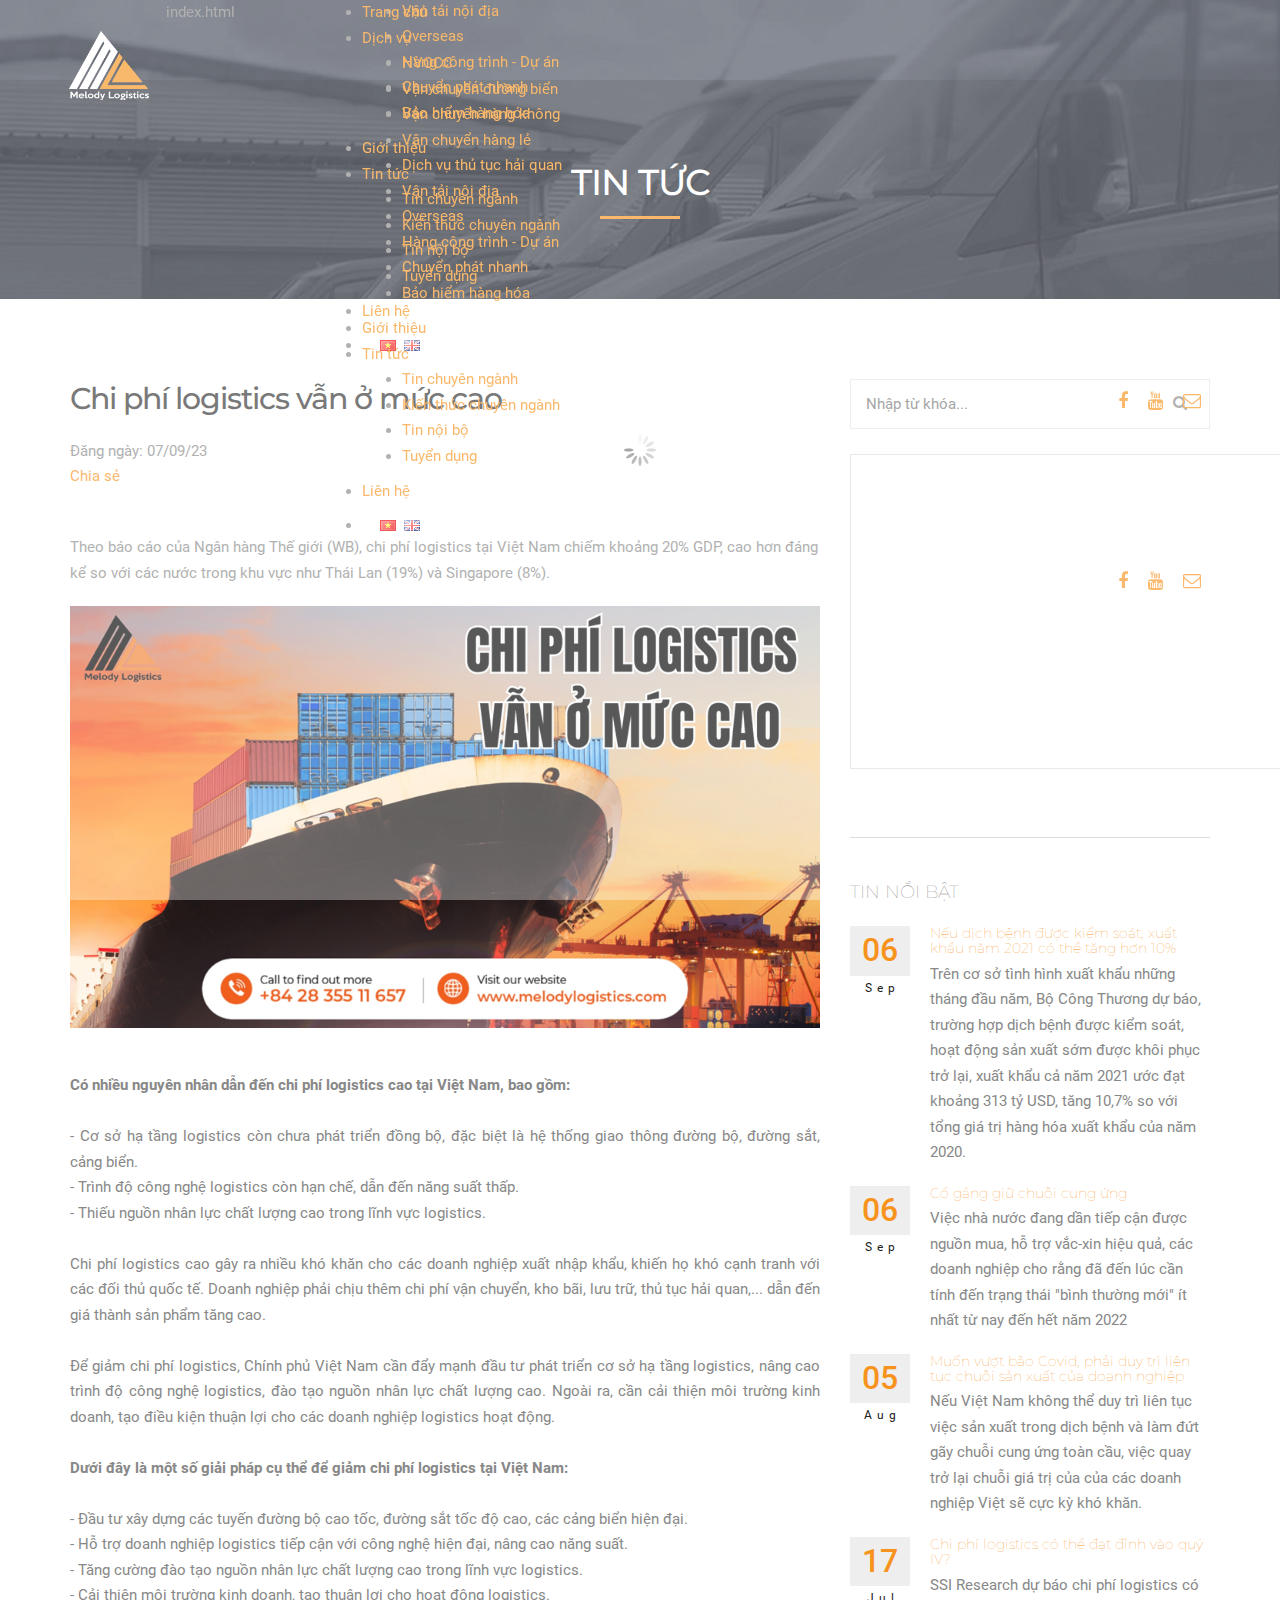
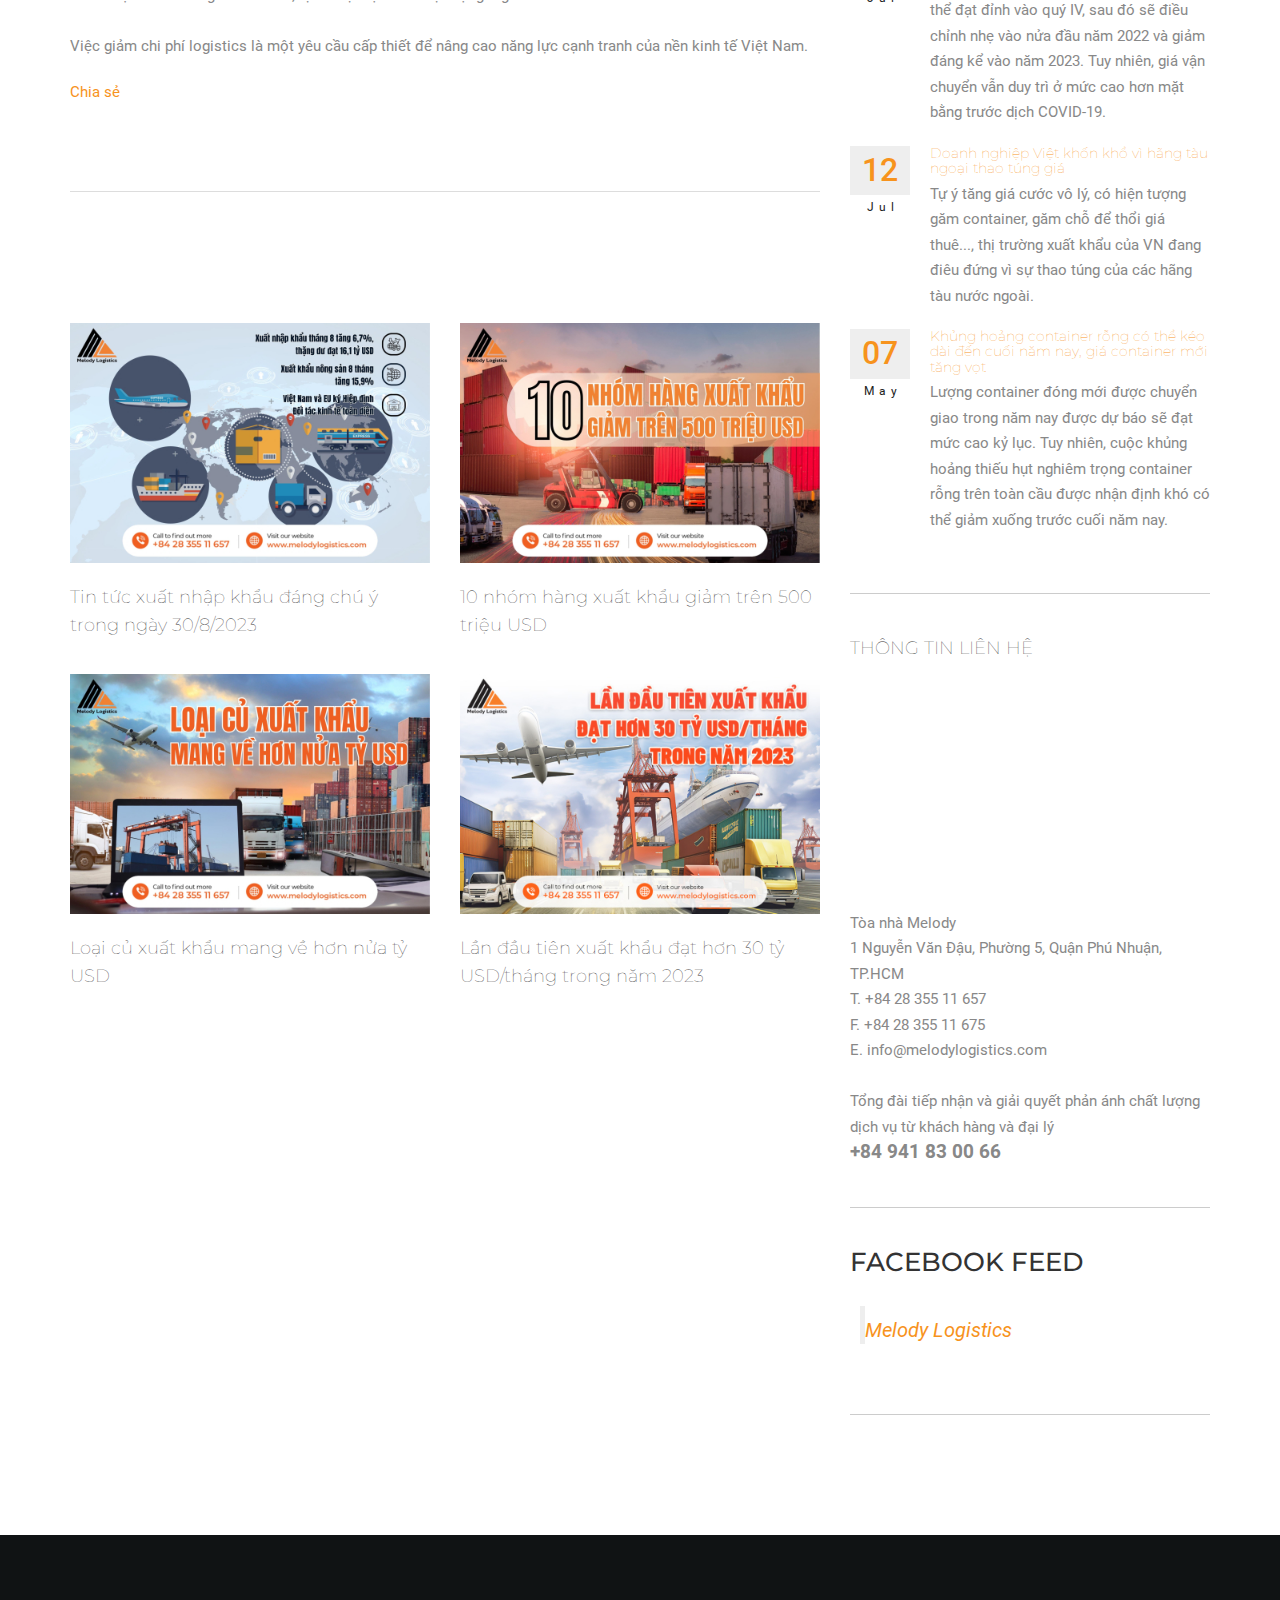
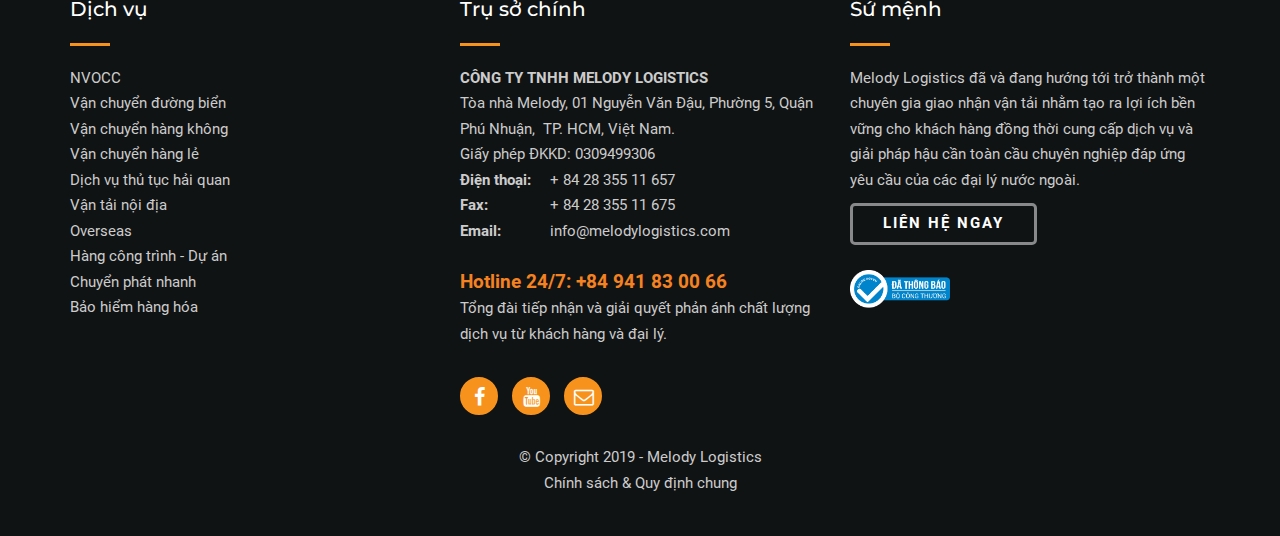
==== commit 93b3683a: "update name trang-chu to index" ====
--- a/bang-nhieu-no-luc-xuat-khau-ca-nam-2023-se-dat-ket-qua-kha-quan-1033.html
+++ b/bang-nhieu-no-luc-xuat-khau-ca-nam-2023-se-dat-ket-qua-kha-quan-1033.html
@@ -3,54 +3,54 @@
 <head>
     <title>Chi phí logistics vẫn ở mức cao</title>
     <link rel="canonical" href="chi-phi-logistics-van-o-muc-cao-1032.html">
-    	<meta http-equiv="Content-Type" content="text/html; charset=utf-8" />
-	<!-- Responsive -->
-	<meta http-equiv="X-UA-Compatible" content="IE=edge">
-	<meta name="viewport" content="width=device-width, initial-scale=1.0, maximum-scale=1.0, user-scalable=0">
-	<!--[if lt IE 9]><script src="https://cdnjs.cloudflare.com/ajax/libs/html5shiv/3.7.3/html5shiv.js"></script><![endif]-->
-	<!--[if lt IE 9]><script src="js/respond.js"></script><![endif]-->
-		<meta name="keywords" content="logistics">
-	<meta name="description" content="Theo báo cáo của Ngân hàng Thế giới (WB), chi phí logistics tại Việt Nam chiếm khoảng 20% GDP, cao hơn đáng kể so với các nước trong khu vực như Thái Lan (19%) và Singapore (8%).-">
-	<meta name="category" content="Logistics, Xuất khẩu, nhập khẩu, Vận chuyển hàng không, Vận chuyển đường biển, Vận chuyển nội địa, Khai báo hải quan" />
-	<meta name="author" content="melodylogistics.com" />
-	<meta name="format-detection" content="telephone=no">
-	<meta name="resource-type" content="Document" />
-	<meta name="distribution" content="Global" />
-	<meta name="revisit-after" content="1 day" />
-	<meta name="robots" content="index, follow">	<meta name="language" content="vi,en" />
-	
-	<link rel="alternate" href="http://melodylogistics.com/chi-phi-logistics-van-o-muc-cao-1032.html" hreflang="vi-vn">
-	    <link rel="alternate" href="http://melodylogistics.com/home-en.html" hreflang="en-us">
-    
-	<link rel="shortcut icon" href="templates/pc/01/assets/img/brand-icon.png">
-	<link rel="image_src" href="templates/pc/01/assets/img/brand-logo.png" />
-
-	<link rel="stylesheet" type="text/css" href="templates/pc/01/assets/css/bootstrap.css" media="screen" />
-	<link rel="stylesheet" type="text/css" href="templates/pc/01/assets/css/import-font.css" media="screen" />
-	<link rel="stylesheet" type="text/css" href="templates/pc/01/assets/fonts/font-awesome/css/font-awesome.css" media="screen" />
-	<link rel="stylesheet" type="text/css" href="templates/pc/01/assets/fonts/et-line-font/style.css" media="screen" />
-	<link rel="stylesheet" type="text/css" href="templates/pc/01/assets/rs-plugin/css/settings.css" media="screen" />
-	<link rel="stylesheet" type="text/css" href="templates/pc/01/assets/css/owl.carousel.css" media="screen" />
-	<link rel="stylesheet" type="text/css" href="templates/pc/01/assets/css/owl.theme.css" media="screen" />
-	<link rel="stylesheet" type="text/css" href="templates/pc/01/assets/css/animate.css" media="screen" />
-	<link rel="stylesheet" type="text/css" href="templates/pc/01/assets/css/magnific-popup.css" media="screen" />
-	<link rel="stylesheet" type="text/css" href="templates/pc/01/assets/css/jquery-ui.css" media="screen" />
-	<link rel="stylesheet" type="text/css" href="templates/pc/01/assets/css/let-it-snow.css" media="screen" />
-	
-		<link rel="stylesheet" type="text/css" href="templates/pc/01/assets/css/fonts.css?v=1530714204" media="screen" />
-	
-		<link rel="stylesheet" type="text/css" href="templates/pc/01/assets/css/style.css?v=1597909998" media="screen" />
-	
-	<link rel="stylesheet" type="text/css" href="templates/pc/01/assets/css/rev-settings.css" media="screen" />
-	
-
-	<!-- Google Tag Manager -->
-	<script>(function(w,d,s,l,i){w[l]=w[l]||[];w[l].push({'gtm.start':
-	new Date().getTime(),event:'gtm.js'});var f=d.getElementsByTagName(s)[0],
-	j=d.createElement(s),dl=l!='dataLayer'?'&l='+l:'';j.async=true;j.src=
-	'gtm.js?id='+i+dl;f.parentNode.insertBefore(j,f);
-	})(window,document,'script','dataLayer','GTM-MRBWMZ5');</script>
+    	<meta http-equiv="Content-Type" content="text/html; charset=utf-8" />
+	<!-- Responsive -->
+	<meta http-equiv="X-UA-Compatible" content="IE=edge">
+	<meta name="viewport" content="width=device-width, initial-scale=1.0, maximum-scale=1.0, user-scalable=0">
+	<!--[if lt IE 9]><script src="https://cdnjs.cloudflare.com/ajax/libs/html5shiv/3.7.3/html5shiv.js"></script><![endif]-->
+	<!--[if lt IE 9]><script src="js/respond.js"></script><![endif]-->
+		<meta name="keywords" content="logistics">
+	<meta name="description" content="Theo báo cáo của Ngân hàng Thế giới (WB), chi phí logistics tại Việt Nam chiếm khoảng 20% GDP, cao hơn đáng kể so với các nước trong khu vực như Thái Lan (19%) và Singapore (8%).
+">
+	<meta name="category" content="Logistics, Xuất khẩu, nhập khẩu, Vận chuyển hàng không, Vận chuyển đường biển, Vận chuyển nội địa, Khai báo hải quan" />
+	<meta name="author" content="melodylogistics.com" />
+	<meta name="format-detection" content="telephone=no">
+	<meta name="resource-type" content="Document" />
+	<meta name="distribution" content="Global" />
+	<meta name="revisit-after" content="1 day" />
+	<meta name="robots" content="index, follow">	<meta name="language" content="vi,en" />
+	
+	<link rel="alternate" href="http://melodylogistics.com/chi-phi-logistics-van-o-muc-cao-1032.html" hreflang="vi-vn">
+	    <link rel="alternate" href="http://melodylogistics.com/home-en.html" hreflang="en-us">
+    
+	<link rel="shortcut icon" href="templates/pc/01/assets/img/brand-icon.png">
+	<link rel="image_src" href="templates/pc/01/assets/img/brand-logo.png" />
+
+	<link rel="stylesheet" type="text/css" href="templates/pc/01/assets/css/bootstrap.css" media="screen" />
+	<link rel="stylesheet" type="text/css" href="templates/pc/01/assets/css/import-font.css" media="screen" />
+	<link rel="stylesheet" type="text/css" href="templates/pc/01/assets/fonts/font-awesome/css/font-awesome.css" media="screen" />
+	<link rel="stylesheet" type="text/css" href="templates/pc/01/assets/fonts/et-line-font/style.css" media="screen" />
+	<link rel="stylesheet" type="text/css" href="templates/pc/01/assets/rs-plugin/css/settings.css" media="screen" />
+	<link rel="stylesheet" type="text/css" href="templates/pc/01/assets/css/owl.carousel.css" media="screen" />
+	<link rel="stylesheet" type="text/css" href="templates/pc/01/assets/css/owl.theme.css" media="screen" />
+	<link rel="stylesheet" type="text/css" href="templates/pc/01/assets/css/animate.css" media="screen" />
+	<link rel="stylesheet" type="text/css" href="templates/pc/01/assets/css/magnific-popup.css" media="screen" />
+	<link rel="stylesheet" type="text/css" href="templates/pc/01/assets/css/jquery-ui.css" media="screen" />
+	<link rel="stylesheet" type="text/css" href="templates/pc/01/assets/css/let-it-snow.css" media="screen" />
+	
+		<link rel="stylesheet" type="text/css" href="templates/pc/01/assets/css/fonts.css?v=1530714204" media="screen" />
+	
+		<link rel="stylesheet" type="text/css" href="templates/pc/01/assets/css/style.css?v=1597909998" media="screen" />
+	
+	<link rel="stylesheet" type="text/css" href="templates/pc/01/assets/css/rev-settings.css" media="screen" />
+	
+
+	<!-- Google Tag Manager -->
+	<script>(function(w,d,s,l,i){w[l]=w[l]||[];w[l].push({'gtm.start':
+	new Date().getTime(),event:'gtm.js'});var f=d.getElementsByTagName(s)[0],
+	j=d.createElement(s),dl=l!='dataLayer'?'&l='+l:'';j.async=true;j.src=
+	'gtm.js?id='+i+dl;f.parentNode.insertBefore(j,f);
+	})(window,document,'script','dataLayer','GTM-MRBWMZ5');</script>
 	<!-- End Google Tag Manager -->    <link rel="image_src" href="uploads/2023/melodylogistics_com_ctc_t1694069245_yGzT.jpg" />
     <meta property="og:type" content="website" />
     <meta property="og:site_name" content="Melody Logistics" />
@@ -58,7 +58,7 @@
     <meta property="og:image" content="http://melodylogistics.com/uploads/2023/melodylogistics_com_ctc_t1694069245_yGzT.jpg" />
     <meta property="og:image:secure_url" content="uploads/2023/melodylogistics_com_ctc_t1694069245_yGzT.jpg" />
     <meta property="og:image:alt" content="Chi phí logistics vẫn ở mức cao" />
-    <meta property="og:description" content="Theo báo cáo của Ngân hàng Thế giới (WB), chi phí logistics tại Việt Nam chiếm khoảng 20% GDP, cao hơn đáng kể so với các nước trong khu vực như Thái Lan (19%) và Singapore (8%).+    <meta property="og:description" content="Theo báo cáo của Ngân hàng Thế giới (WB), chi phí logistics tại Việt Nam chiếm khoảng 20% GDP, cao hơn đáng kể so với các nước trong khu vực như Thái Lan (19%) và Singapore (8%).
 " />
     <meta property="og:url" content="chi-phi-logistics-van-o-muc-cao-1032.html" />
 </head>
@@ -128,7 +128,7 @@
                     <div class="col-md-3">
 
                         <!-- logo begin -->
-                        <div id="logo">
+                        <div id="logo">index.html
                             <div class="inner">
                                 <a href="trang-chu.html" title="Trang chủ">
                                     <img src="templates/pc/01/assets/img/logo.png" alt="" class="logo-1">
@@ -144,7 +144,7 @@
                     <div class="col-md-9">
 
                         <!-- mainmenu begin -->
-                        <nav id="mainmenu-container">
+                        <nav id="mainmenu-conindex.html
                             <ul id="mainmenu">
                                 <li><a href="trang-chu.html" title="Trang chủ">Trang chủ</a></li>
                                 <li><a href="javascript:void(0);" title="Dịch vụ">Dịch vụ</a>
@@ -224,7 +224,7 @@
 
 	                        <div class="zalo-share-button" data-href="chi-phi-logistics-van-o-muc-cao-1032.html" data-oaid="2105215369263167450" data-layout="1" data-color="blue" data-customize="false" style="vertical-align: bottom;"></div>
                         </div>
-                        <div class="preview">Theo báo cáo của Ngân hàng Thế giới (WB), chi phí logistics tại Việt Nam chiếm khoảng 20% GDP, cao hơn đáng kể so với các nước trong khu vực như Thái Lan (19%) và Singapore (8%).
+                        <div class="preview">Theo báo cáo của Ngân hàng Thế giới (WB), chi phí logistics tại Việt Nam chiếm khoảng 20% GDP, cao hơn đáng kể so với các nước trong khu vực như Thái Lan (19%) và Singapore (8%).
 </div>
                         <div class="content"><div style="text-align: justify;"><img src="[data-uri]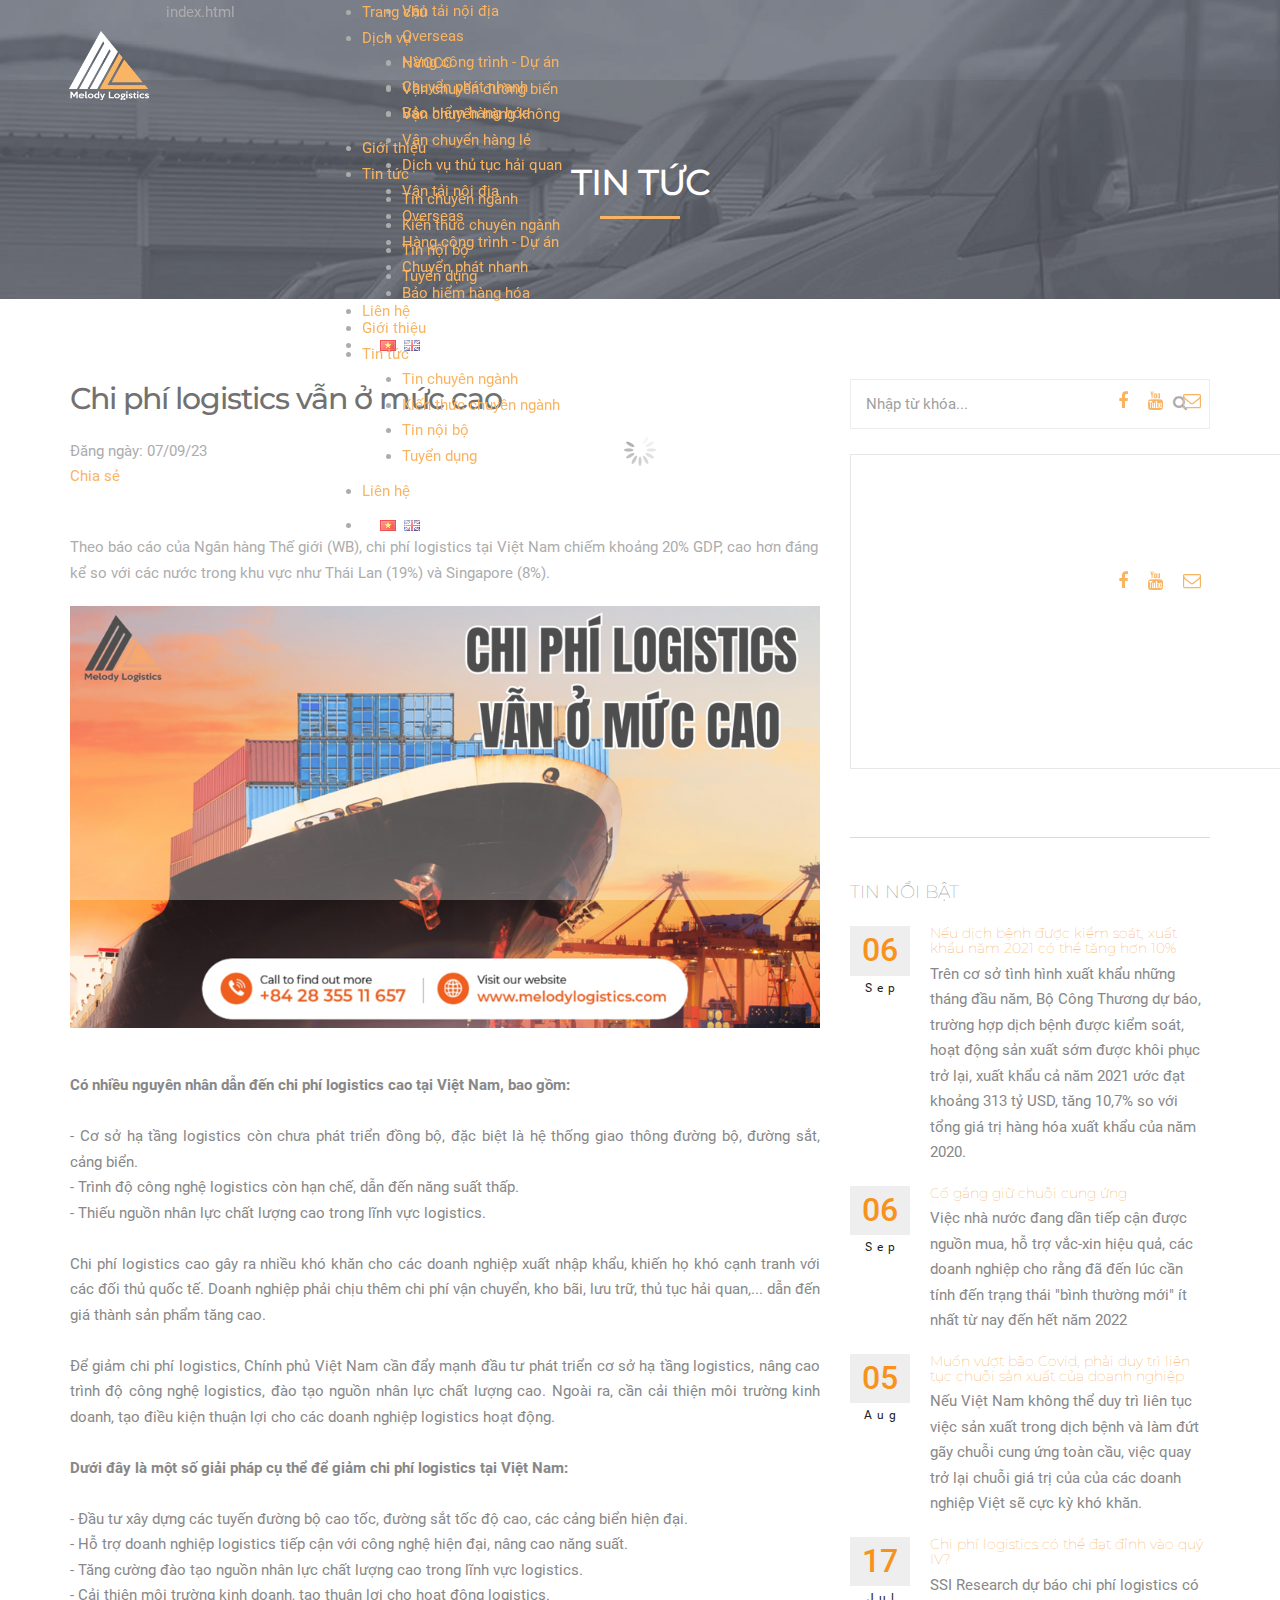
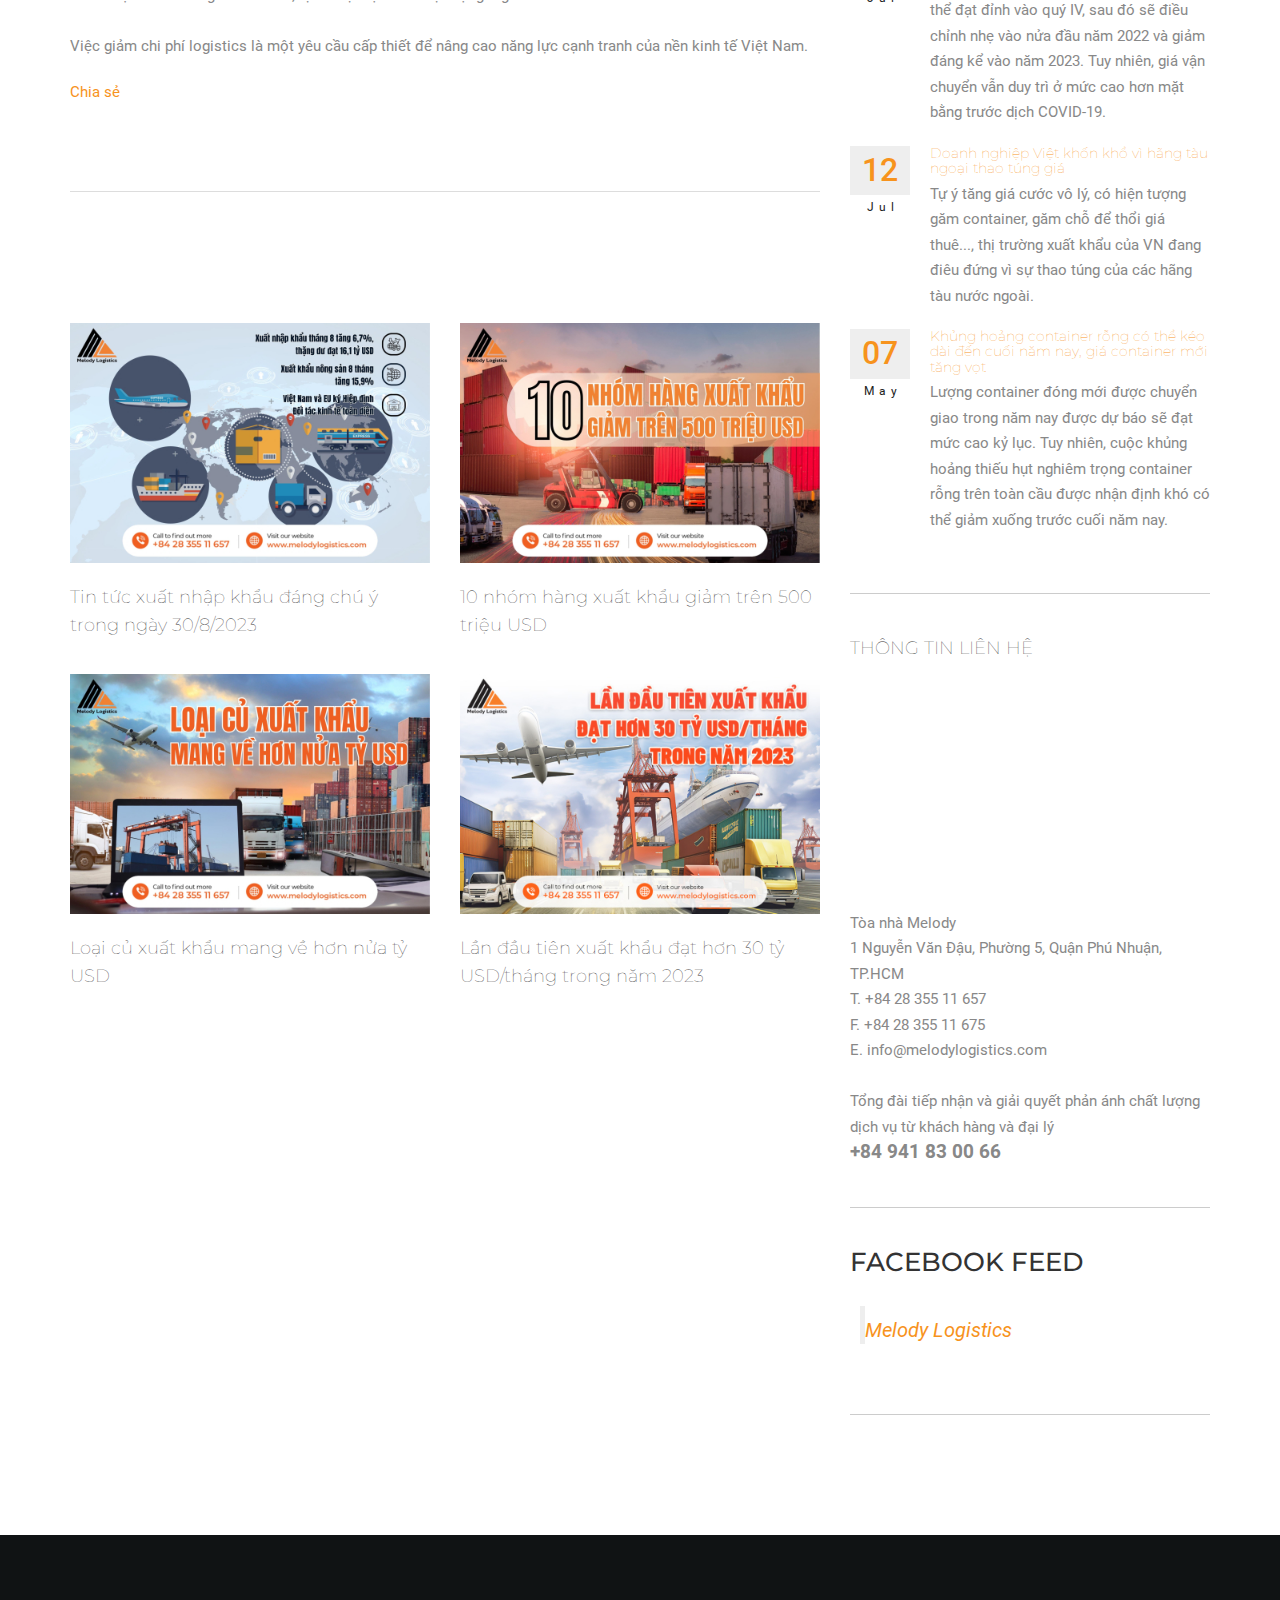
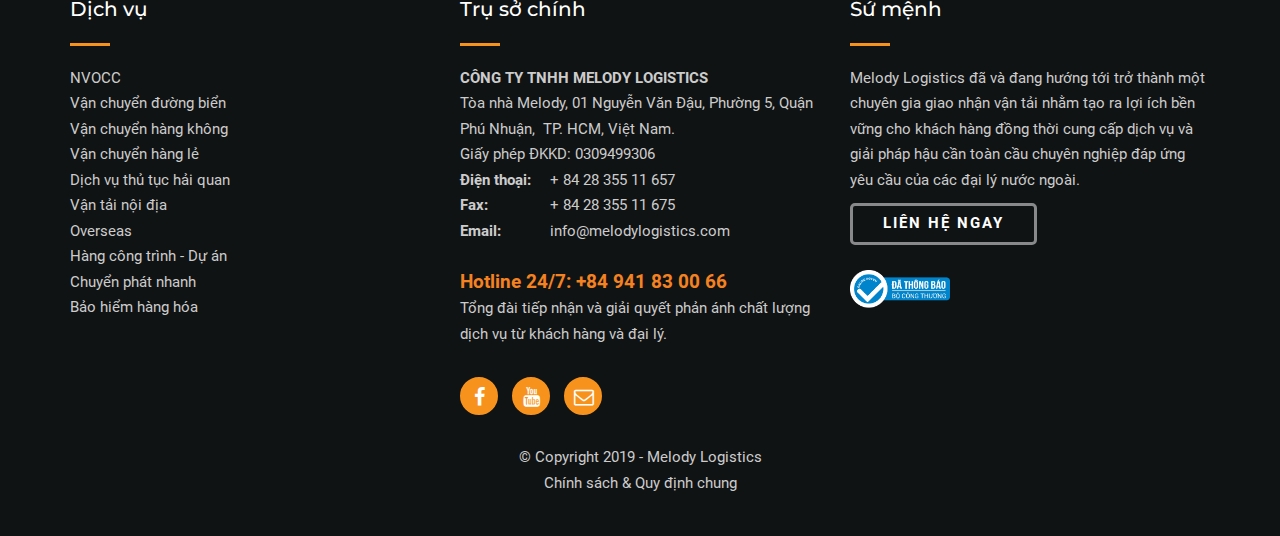
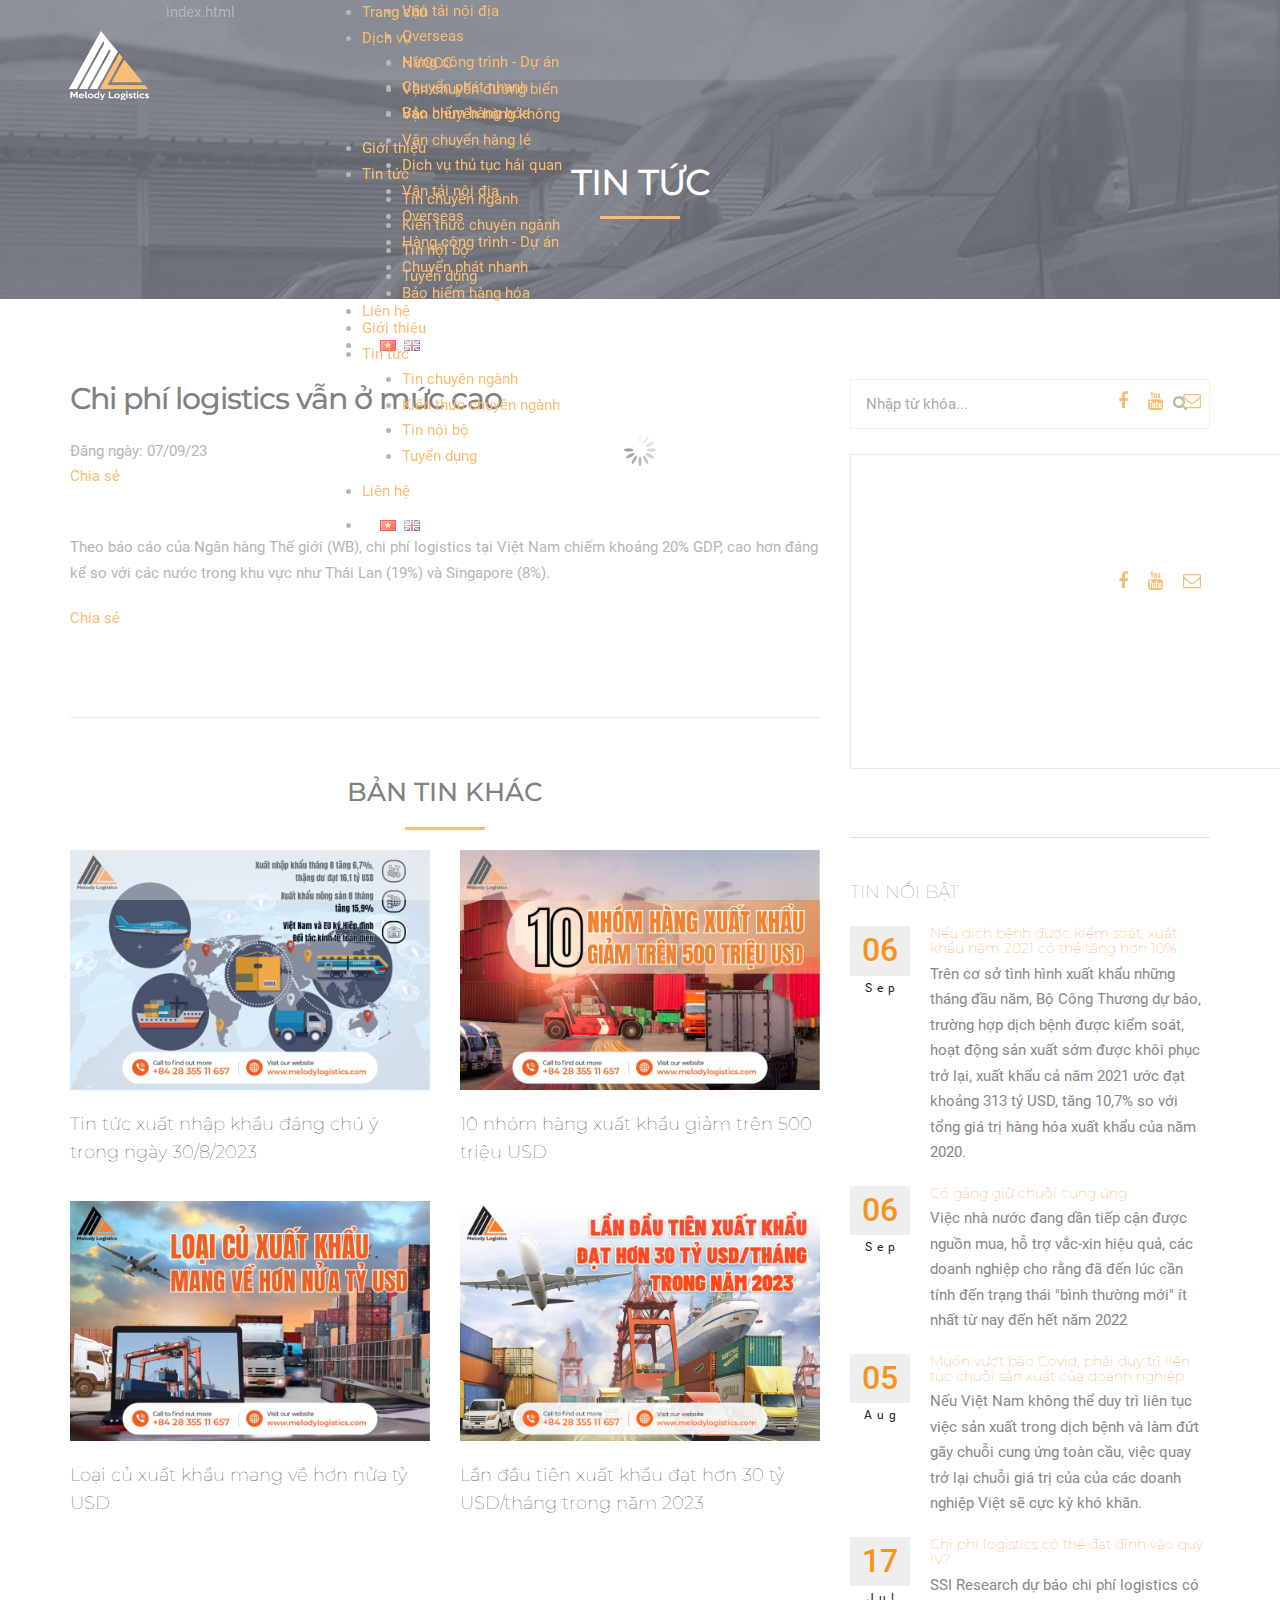
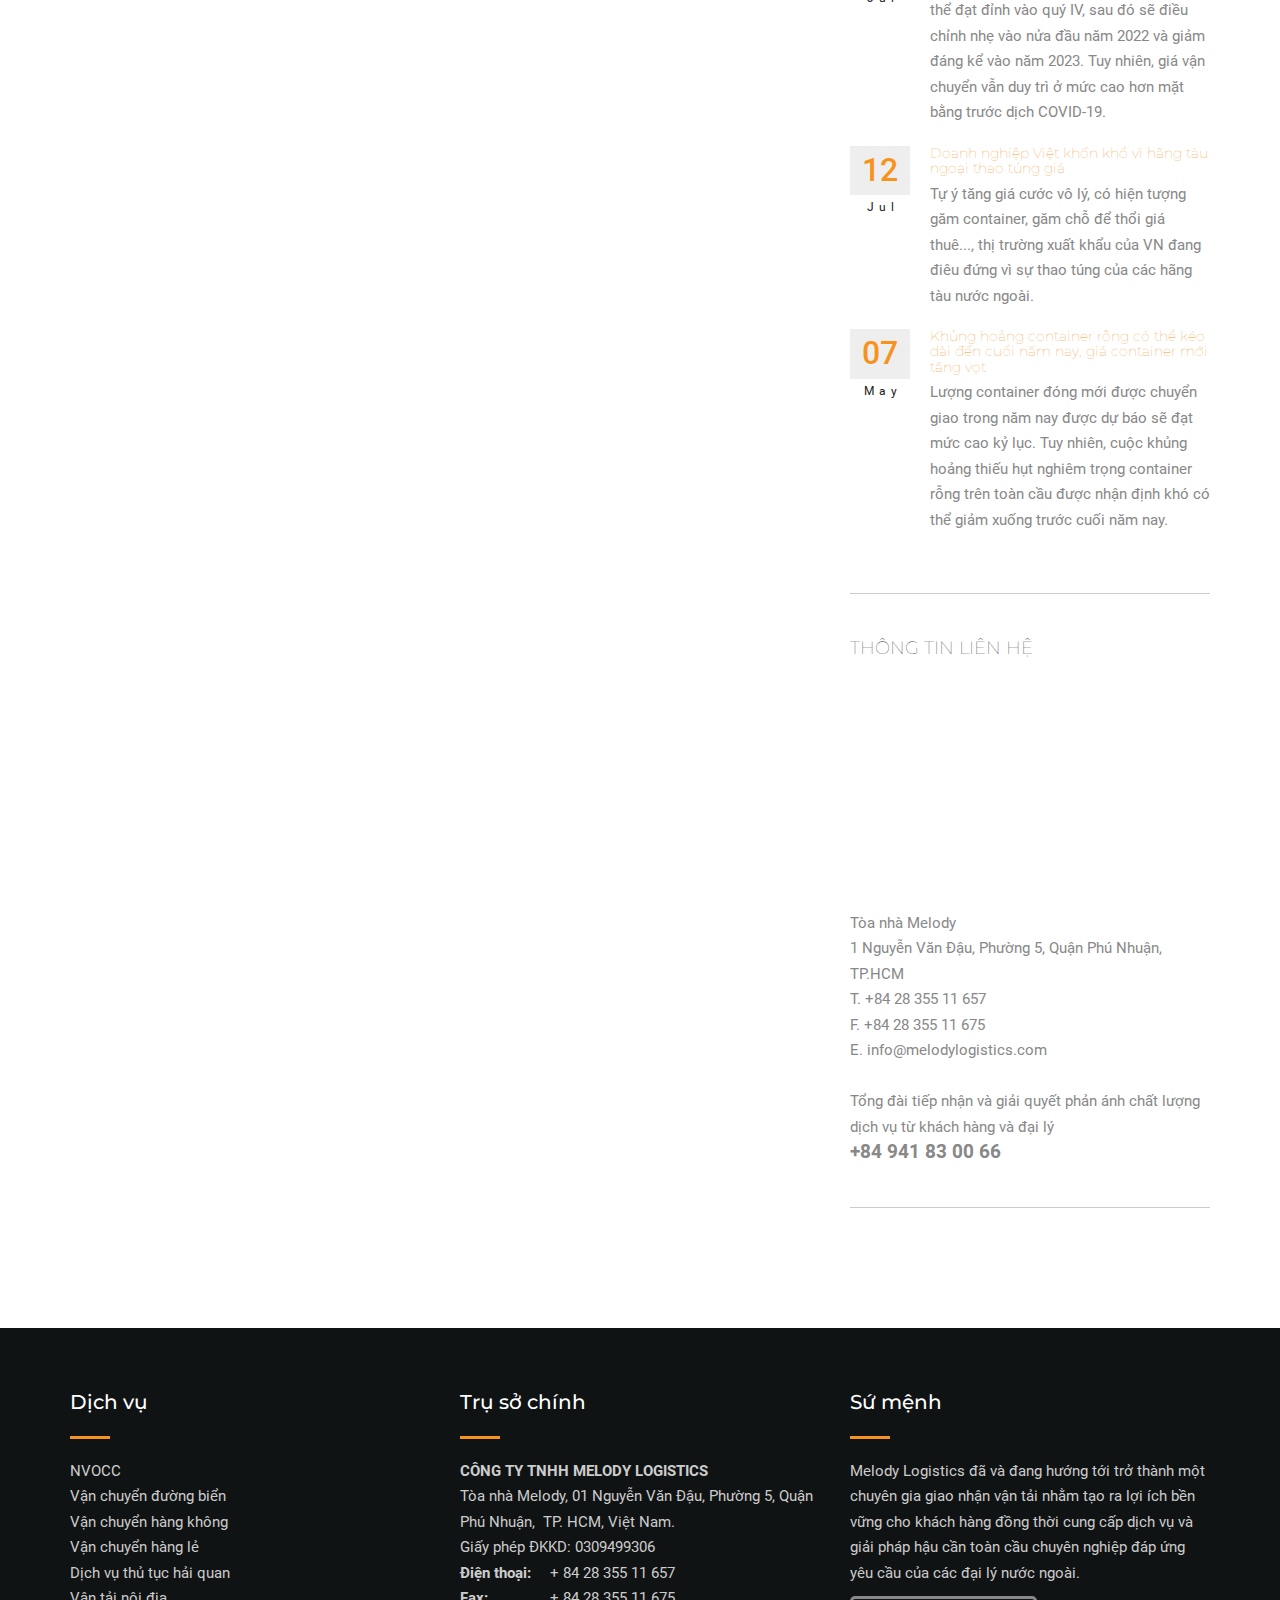
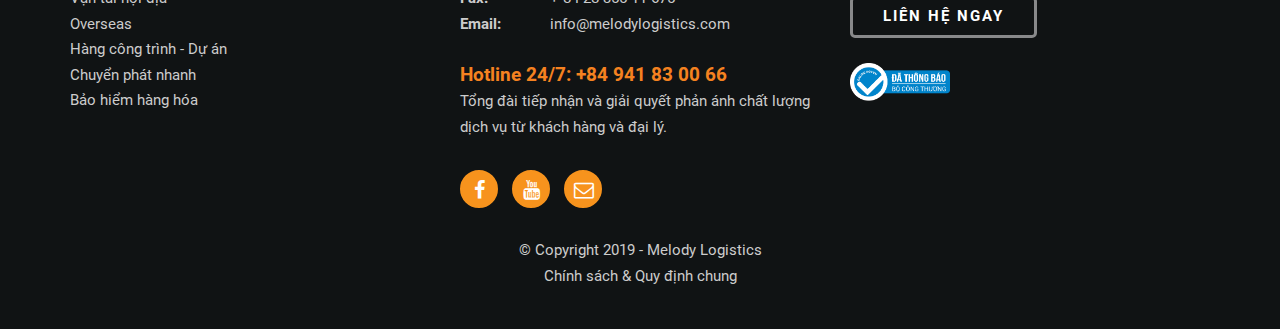
